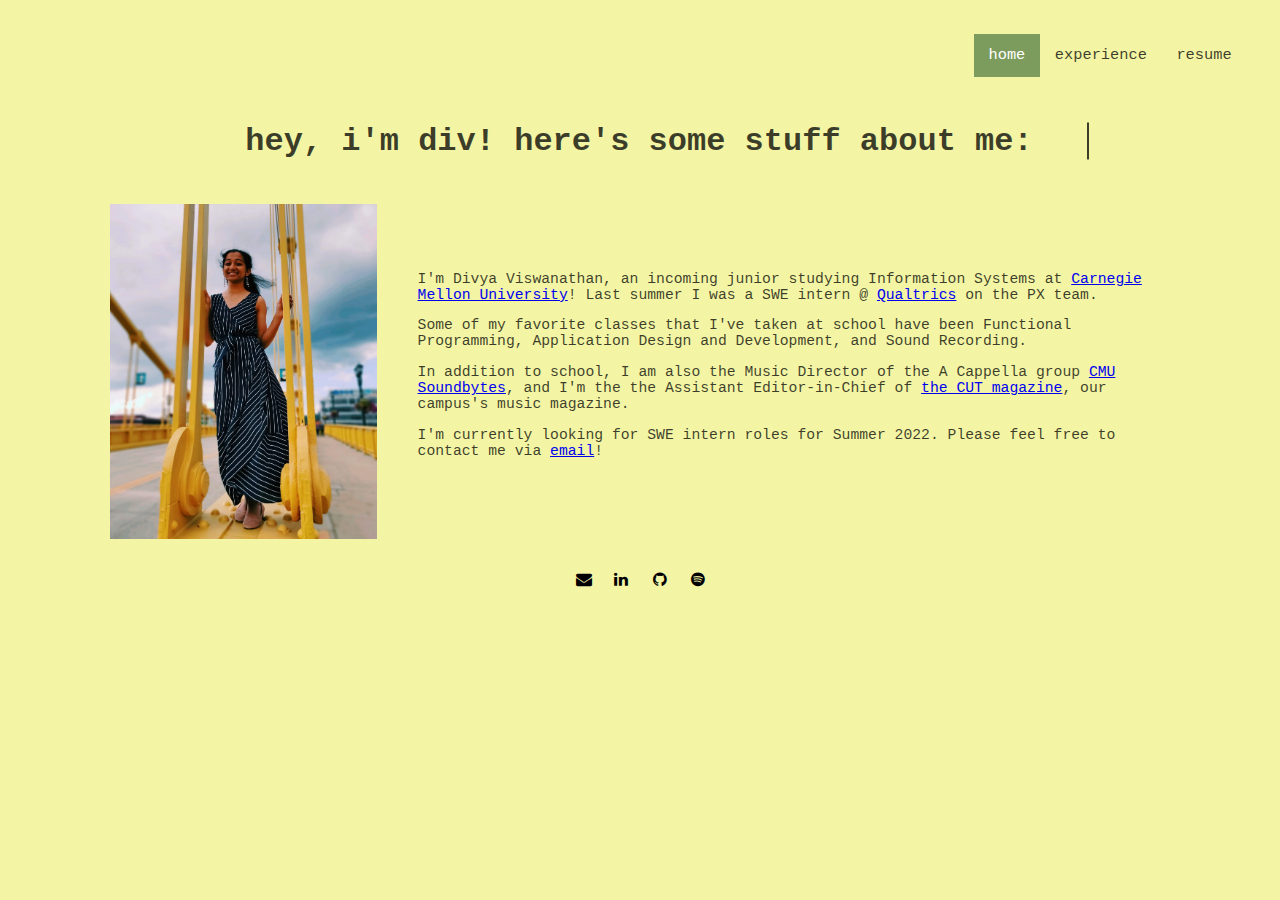
==== index.html @ 9617547a "added footer" ====
<!DOCTYPE html>
<head>

    <meta charset="UTF-8">
    <meta name="author" content="Divya Viswanathan">
    <meta name="viewport" content="width=device-width, initial-scale=1.0">
    <meta name="description" content="Divya's Portfolio">

    <title>div's portfolio</title>

    <!-- External Links to CSS files -->
    <link rel="stylesheet" media="all" type="text/css" href="css/styles.css" />
    <!-- Adding font awesome icon library -->
    <link rel="stylesheet" href="https://cdnjs.cloudflare.com/ajax/libs/font-awesome/4.7.0/css/font-awesome.min.css">

</head>

<div class="topnav">
    <a href="#resume">resume</a>
    <a href="#experience">experience</a>
    <a class="active" href="index.html">home</a>
</div>

<h2 class="heyimdiv anim-typewriter">hey, i'm div! here's some stuff about me: </h2>

<div class="homeimage">
    <img src="home_div_pic.jpg">
</div>

<div class="aboutme">
    <p>I'm Divya Viswanathan, an incoming junior studying Information Systems at <a href="https://www.cmu.edu" target="_blank">Carnegie Mellon University</a>! Last summer I was a SWE intern @ <a href="https://www.qualtrics.com/product-experience/" target="_blank">Qualtrics</a> on the PX team.</p>
        
    <p>Some of my favorite classes that I've taken at school have been Functional Programming, Application Design and Development, and Sound Recording.</p> 
        
    <p>In addition to school, I am also the Music Director of the A Cappella group <a href="https://www.cmusoundbytes.com" target="_blank">CMU Soundbytes</a>, and I'm the the Assistant Editor-in-Chief of <a href="https://www.thecutmagazine.com/" target="_blank">the CUT magazine</a>, our campus's music magazine.</p>

    <p>I'm currently looking for SWE intern roles for Summer 2022. Please feel free to contact me via <a href = "mailto: divyav@andrew.cmu.edu">email</a>!</p>
</div>

<div class="container">
    <footer>
        <div class="footer-social-icons">
            <a href="mailto: divyav@andrew.cmu.edu" class="fa fa-envelope"></a>
            <a href="https://www.linkedin.com/in/divya-vis/" target="_blank" class="fa fa-linkedin"></a>
            <a href="https://github.com/divyavis" target="_blank" class="fa fa-github"></a>
            <a href="https://open.spotify.com/user/divviswa?si=8ea76c7d7264491a" target="_blank" class="fa fa-spotify"></a>
        </div>
    </footer>
</div>
---- css/styles.css ----
/* Google Fonts */
/* @import url(https://fonts.googleapis.com/css?family=Anonymous+Pro); */

/* Global */
html{
  min-height: 100%;
  overflow: hidden;
}
body{
  padding: 2vw;
  color: rgba(0, 0, 0, 0.75);
  font-family: 'Monaco', monospace;  
  background-color: rgb(243, 245, 165);  
}

.topnav {
    overflow: hidden;
}
  
.topnav a {
    float: right;
    color:  rgba(0, 0, 0, 0.75);
    text-align: center;
    padding: 1vw 1.15vw; /* 14px 16px; */
    text-decoration: none;
    font-size: 1.2vw;
}
  
.topnav a:hover {
    background-color: rgba(209, 209, 209, 0.6);
    color: black;
}
  
.topnav a.active {
    background-color: #7c9c5e;
    color: white;
}

.heyimdiv {
    position: relative;
    top: 5vw;  
    width: 70vw;
    margin: 0 auto;
    border-right: 2px solid rgba(0, 0, 0, 0.75);
    font-size: 2.5vw;
    text-align: center;
    white-space: nowrap;
    overflow: hidden;
    transform: translateY(-50%);    
}

.homeimage {
    position: relative;
    top: 7vw;
    left: 6vw;
}

.homeimage img {
    max-width:22%;
    height:auto;
    display: block;
}

.aboutme {
    margin-left: 30%;
    margin-right: 10%;
    font-size: 1.15vw;
    position: absolute;               
    top: 20vw;                         /* 3 */
}

footer {
    position: relative;
    /* background-color: rgb(243, 245, 165); */
    color: rgb(243, 245, 165);
    /* padding: 2vw; */
    /* left: 50%; */
    /* bottom: 2%; */
}

.footer-social-icons{
    display:flex;
    justify-content:center;
    width:100%;
}

.fa {  
    width: 1vw;
    padding: 0.5vw;
    /* font-size: 20vw; */
    text-align: center;
    text-decoration: none;
    margin: 9vw 0.5vw;
    color: rgb(0, 0, 0);
}

.fa:hover {
    color: rgb(185, 185, 185);
    opacity: 0.7;
}

.fa-spotify {
    background: rgb(243, 245, 165); /* rgb(29, 215, 96); */
}

.fa-envelope {
    background: rgb(243, 245, 165); /* rgb(234, 68, 53); */
}

.fa-github {
  background: rgb(243, 245, 165); /* rgb(234, 68, 53); */
}

.fa-linkedin {
  background: rgb(243, 245, 165); /* rgb(234, 68, 53); */
}

/* Animation */
.anim-typewriter{
  animation: typewriter 4s steps(70) 1s 1, 
             blinkTextCursor 1000ms steps(70) infinite normal;
}
@keyframes typewriter{
  from{width: 0;}
  to{width: 70vw;}
}
@keyframes blinkTextCursor{
  from{border-right-color: rgba(0, 0, 0, 0.75);}
  to{border-right-color: transparent;}
}
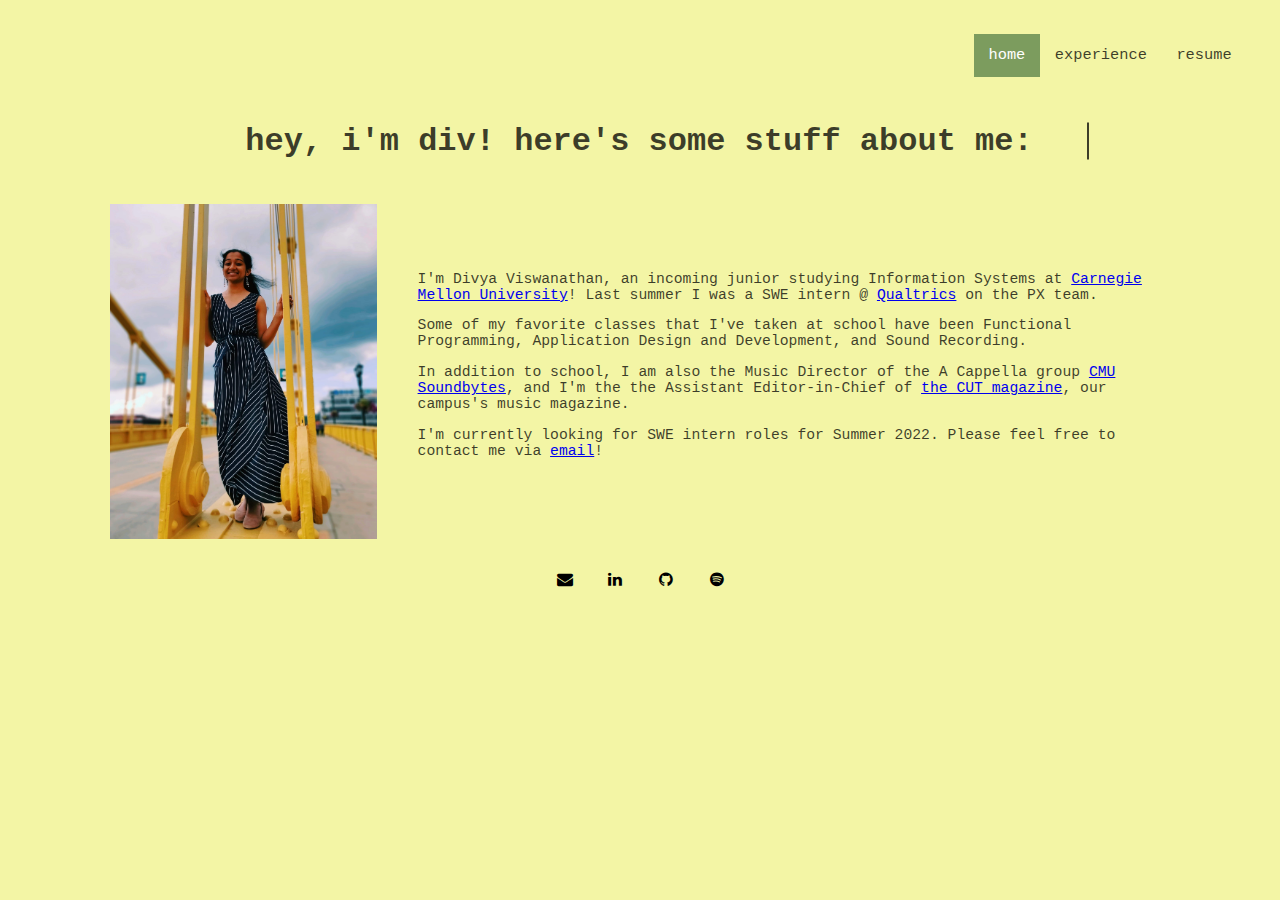
==== commit 10f5d370: "added experience page" ====
--- a/index.html
+++ b/index.html
@@ -17,7 +17,7 @@
 
 <div class="topnav">
     <a href="#resume">resume</a>
-    <a href="#experience">experience</a>
+    <a href="experience.html">experience</a>
     <a class="active" href="index.html">home</a>
 </div>
 
@@ -37,7 +37,7 @@
     <p>I'm currently looking for SWE intern roles for Summer 2022. Please feel free to contact me via <a href = "mailto: divyav@andrew.cmu.edu">email</a>!</p>
 </div>
 
-<div class="container">
+<div class="homeFooter">
     <footer>
         <div class="footer-social-icons">
             <a href="mailto: divyav@andrew.cmu.edu" class="fa fa-envelope"></a>
--- a/css/styles.css
+++ b/css/styles.css
@@ -1,16 +1,13 @@
-/* Google Fonts */
-/* @import url(https://fonts.googleapis.com/css?family=Anonymous+Pro); */
-
 /* Global */
-html{
-  min-height: 100%;
-  overflow: hidden;
+html {
+    min-height: 100%;
+    overflow: hidden;
 }
-body{
-  padding: 2vw;
-  color: rgba(0, 0, 0, 0.75);
-  font-family: 'Monaco', monospace;  
-  background-color: rgb(243, 245, 165);  
+body {
+    padding: 2vw;
+    color: rgba(0, 0, 0, 0.75);
+    font-family: 'Monaco', monospace;  
+    background-color: rgb(243, 245, 165);  
 }
 
 .topnav {
@@ -69,8 +66,18 @@
     top: 20vw;                         /* 3 */
 }
 
-footer {
+homeFooter {
     position: relative;
+    /* background-color: rgb(243, 245, 165); */
+    color: rgb(243, 245, 165);
+    /* padding: 2vw; */
+    /* left: 50%; */
+    /* bottom: 2%; */
+}
+
+.experienceFooter {
+    position: relative;
+    top: -6.5vw;
     /* background-color: rgb(243, 245, 165); */
     color: rgb(243, 245, 165);
     /* padding: 2vw; */
@@ -90,7 +97,7 @@
     /* font-size: 20vw; */
     text-align: center;
     text-decoration: none;
-    margin: 9vw 0.5vw;
+    margin: 9vw 1vw;
     color: rgb(0, 0, 0);
 }
 
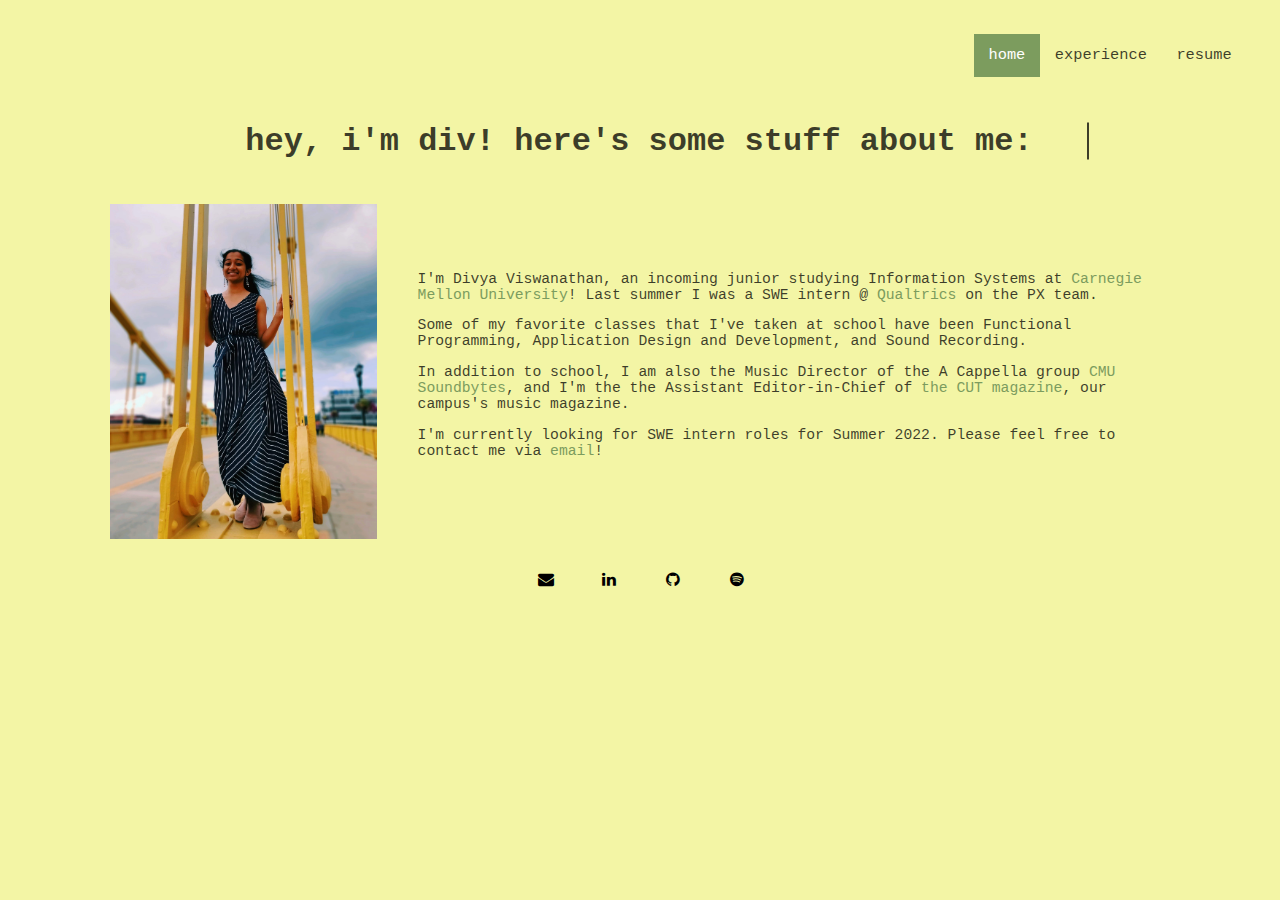
==== commit 806508e7: "added resume and fixed margins and sizes" ====
--- a/index.html
+++ b/index.html
@@ -16,25 +16,25 @@
 </head>
 
 <div class="topnav">
-    <a href="#resume">resume</a>
+    <a href="DivyaResumeV7.pdf" target="_blank">resume</a>
     <a href="experience.html">experience</a>
     <a class="active" href="index.html">home</a>
 </div>
 
-<h2 class="heyimdiv anim-typewriter">hey, i'm div! here's some stuff about me: </h2>
+<h1 class="heyimdiv anim-typewriter">hey, i'm div! here's some stuff about me: </h1>
 
 <div class="homeimage">
     <img src="home_div_pic.jpg">
 </div>
 
 <div class="aboutme">
-    <p>I'm Divya Viswanathan, an incoming junior studying Information Systems at <a href="https://www.cmu.edu" target="_blank">Carnegie Mellon University</a>! Last summer I was a SWE intern @ <a href="https://www.qualtrics.com/product-experience/" target="_blank">Qualtrics</a> on the PX team.</p>
+    <p>I'm Divya Viswanathan, an incoming junior studying Information Systems at <a class="links" href="https://www.cmu.edu" target="_blank">Carnegie Mellon University</a>! Last summer I was a SWE intern @ <a class="links" href="https://www.qualtrics.com/product-experience/" target="_blank">Qualtrics</a> on the PX team.</p>
         
     <p>Some of my favorite classes that I've taken at school have been Functional Programming, Application Design and Development, and Sound Recording.</p> 
         
-    <p>In addition to school, I am also the Music Director of the A Cappella group <a href="https://www.cmusoundbytes.com" target="_blank">CMU Soundbytes</a>, and I'm the the Assistant Editor-in-Chief of <a href="https://www.thecutmagazine.com/" target="_blank">the CUT magazine</a>, our campus's music magazine.</p>
+    <p>In addition to school, I am also the Music Director of the A Cappella group <a class="links" href="https://www.cmusoundbytes.com" target="_blank">CMU Soundbytes</a>, and I'm the the Assistant Editor-in-Chief of <a class="links" href="https://www.thecutmagazine.com/" target="_blank">the CUT magazine</a>, our campus's music magazine.</p>
 
-    <p>I'm currently looking for SWE intern roles for Summer 2022. Please feel free to contact me via <a href = "mailto: divyav@andrew.cmu.edu">email</a>!</p>
+    <p>I'm currently looking for SWE intern roles for Summer 2022. Please feel free to contact me via <a class="links" href = "mailto: divyav@andrew.cmu.edu">email</a>!</p>
 </div>
 
 <div class="homeFooter">
--- a/css/styles.css
+++ b/css/styles.css
@@ -66,10 +66,27 @@
     top: 20vw;                         /* 3 */
 }
 
+.links:link {
+    color: #7c9c5e;
+    background-color: transparent;
+    text-decoration: none;
+}
+.links:visited {
+    color: rgb(156, 129, 160);
+    background-color: transparent;
+    text-decoration: none;
+}
+.links:hover {
+    color: rgb(150, 150, 150);
+    background-color: transparent;
+    text-decoration: underline;
+}
+
 homeFooter {
     position: relative;
     /* background-color: rgb(243, 245, 165); */
     color: rgb(243, 245, 165);
+    text-align: center;
     /* padding: 2vw; */
     /* left: 50%; */
     /* bottom: 2%; */
@@ -77,9 +94,10 @@
 
 .experienceFooter {
     position: relative;
-    top: -6.5vw;
+    top: -10.5vw;
     /* background-color: rgb(243, 245, 165); */
     color: rgb(243, 245, 165);
+    text-align: center;
     /* padding: 2vw; */
     /* left: 50%; */
     /* bottom: 2%; */
@@ -97,12 +115,12 @@
     /* font-size: 20vw; */
     text-align: center;
     text-decoration: none;
-    margin: 9vw 1vw;
+    margin: 9vw 1.5vw;
     color: rgb(0, 0, 0);
 }
 
 .fa:hover {
-    color: rgb(185, 185, 185);
+    color: rgb(150, 150, 150);
     opacity: 0.7;
 }
 
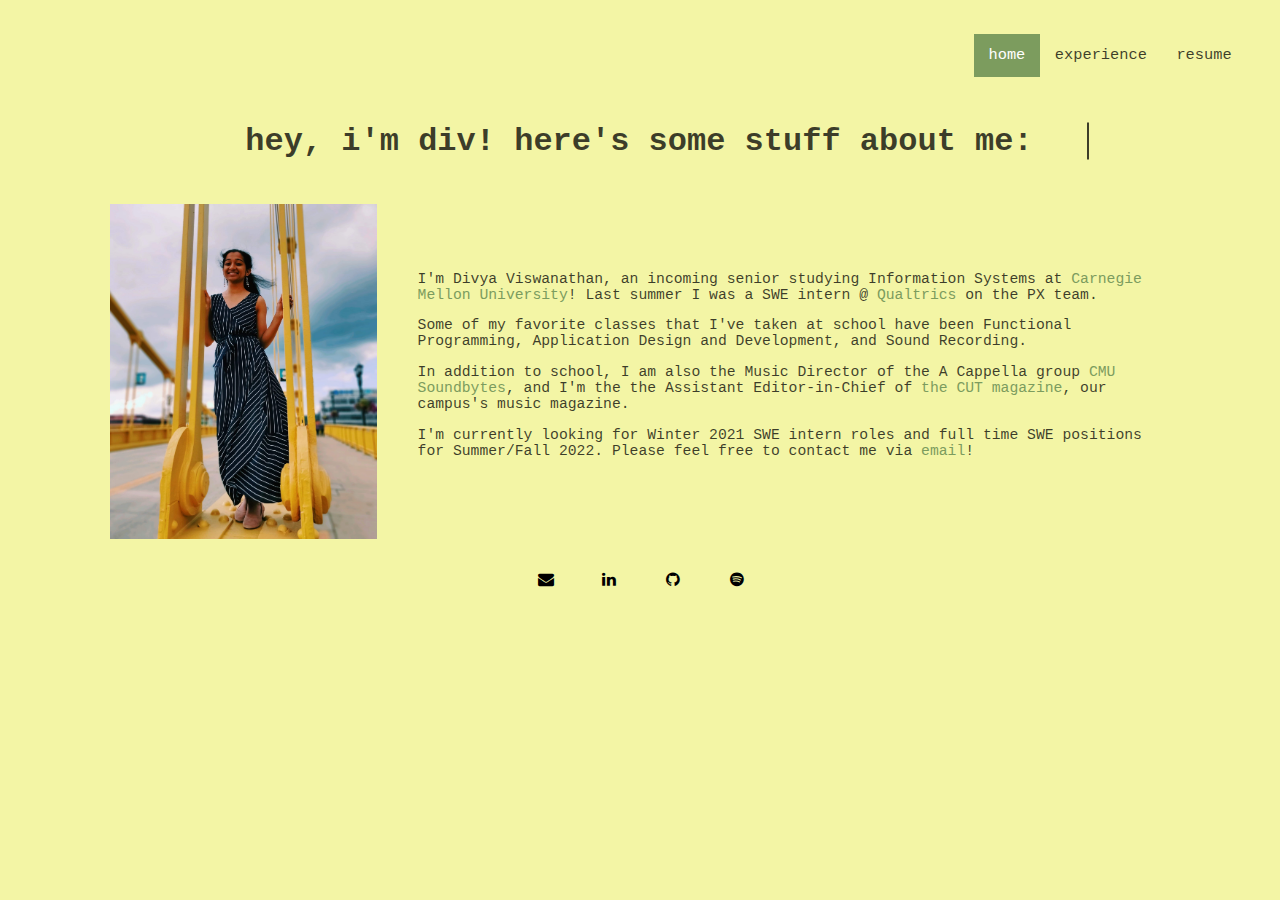
==== commit a4a9af4d: "updated resume and added browser icon" ====
--- a/index.html
+++ b/index.html
@@ -12,11 +12,13 @@
     <link rel="stylesheet" media="all" type="text/css" href="css/styles.css" />
     <!-- Adding font awesome icon library -->
     <link rel="stylesheet" href="https://cdnjs.cloudflare.com/ajax/libs/font-awesome/4.7.0/css/font-awesome.min.css">
+    <!-- Adding broswer icon -->
+    <link rel="icon" type="image/jpg" href="browser_icon.jpg" />
 
 </head>
 
 <div class="topnav">
-    <a href="DivyaResumeV7.pdf" target="_blank">resume</a>
+    <a href="DivyaResumeV8.pdf" target="_blank">resume</a>
     <a href="experience.html">experience</a>
     <a class="active" href="index.html">home</a>
 </div>
@@ -28,13 +30,13 @@
 </div>
 
 <div class="aboutme">
-    <p>I'm Divya Viswanathan, an incoming junior studying Information Systems at <a class="links" href="https://www.cmu.edu" target="_blank">Carnegie Mellon University</a>! Last summer I was a SWE intern @ <a class="links" href="https://www.qualtrics.com/product-experience/" target="_blank">Qualtrics</a> on the PX team.</p>
+    <p>I'm Divya Viswanathan, an incoming senior studying Information Systems at <a class="links" href="https://www.cmu.edu" target="_blank">Carnegie Mellon University</a>! Last summer I was a SWE intern @ <a class="links" href="https://www.qualtrics.com/product-experience/" target="_blank">Qualtrics</a> on the PX team.</p>
         
     <p>Some of my favorite classes that I've taken at school have been Functional Programming, Application Design and Development, and Sound Recording.</p> 
         
     <p>In addition to school, I am also the Music Director of the A Cappella group <a class="links" href="https://www.cmusoundbytes.com" target="_blank">CMU Soundbytes</a>, and I'm the the Assistant Editor-in-Chief of <a class="links" href="https://www.thecutmagazine.com/" target="_blank">the CUT magazine</a>, our campus's music magazine.</p>
 
-    <p>I'm currently looking for SWE intern roles for Summer 2022. Please feel free to contact me via <a class="links" href = "mailto: divyav@andrew.cmu.edu">email</a>!</p>
+    <p>I'm currently looking for Winter 2021 SWE intern roles and full time SWE positions for Summer/Fall 2022. Please feel free to contact me via <a class="links" href = "mailto: divyav@andrew.cmu.edu">email</a>!</p>
 </div>
 
 <div class="homeFooter">
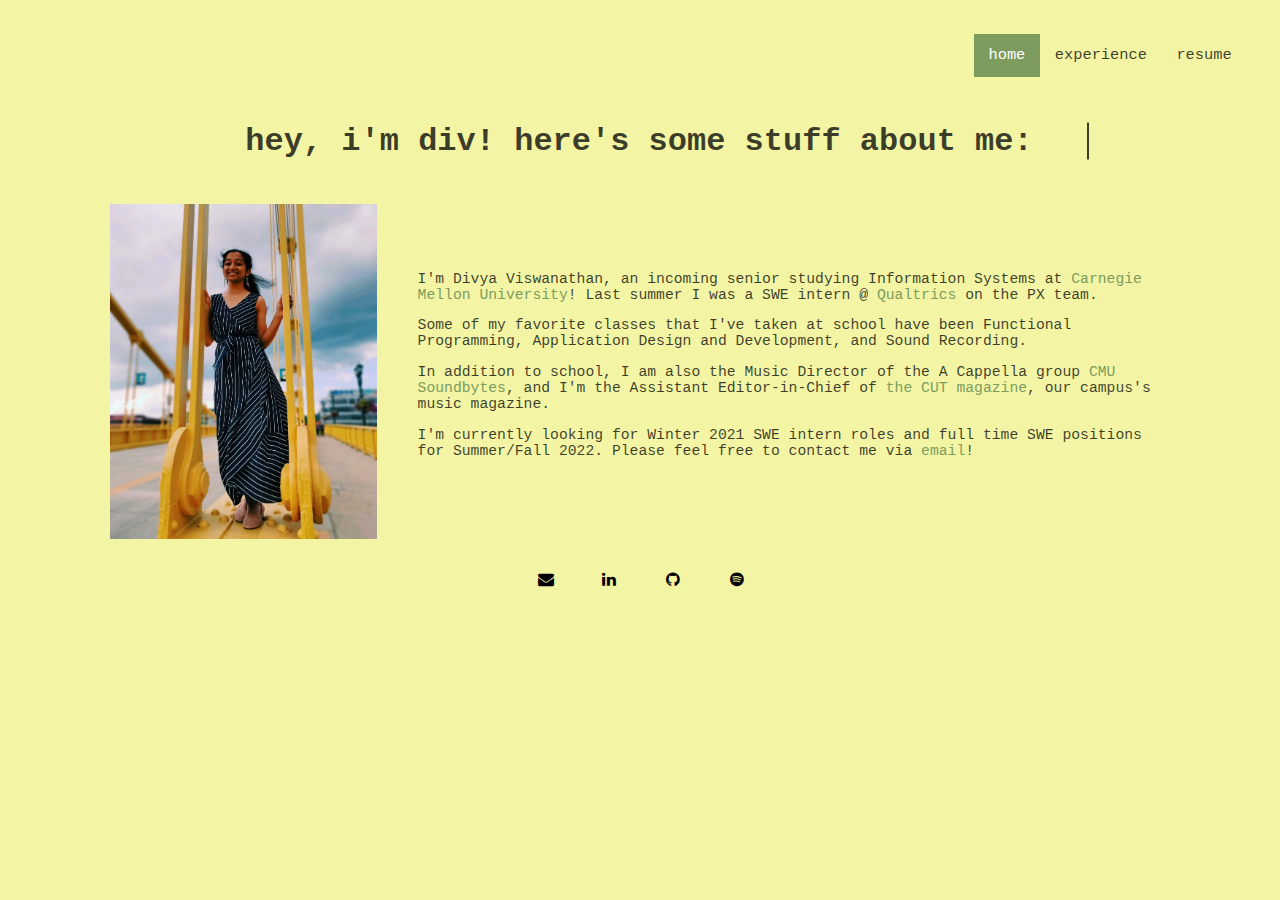
==== commit 271cf465: "minor fixes" ====
--- a/index.html
+++ b/index.html
@@ -12,13 +12,13 @@
     <link rel="stylesheet" media="all" type="text/css" href="css/styles.css" />
     <!-- Adding font awesome icon library -->
     <link rel="stylesheet" href="https://cdnjs.cloudflare.com/ajax/libs/font-awesome/4.7.0/css/font-awesome.min.css">
-    <!-- Adding broswer icon -->
+    <!-- Adding browser icon -->
     <link rel="icon" type="image/jpg" href="browser_icon.jpg" />
 
 </head>
 
 <div class="topnav">
-    <a href="DivyaResumeV8.pdf" target="_blank">resume</a>
+    <a href="DivyaResumeCurrent.pdf" target="_blank">resume</a>
     <a href="experience.html">experience</a>
     <a class="active" href="index.html">home</a>
 </div>
@@ -34,7 +34,7 @@
         
     <p>Some of my favorite classes that I've taken at school have been Functional Programming, Application Design and Development, and Sound Recording.</p> 
         
-    <p>In addition to school, I am also the Music Director of the A Cappella group <a class="links" href="https://www.cmusoundbytes.com" target="_blank">CMU Soundbytes</a>, and I'm the the Assistant Editor-in-Chief of <a class="links" href="https://www.thecutmagazine.com/" target="_blank">the CUT magazine</a>, our campus's music magazine.</p>
+    <p>In addition to school, I am also the Music Director of the A Cappella group <a class="links" href="https://www.cmusoundbytes.com" target="_blank">CMU Soundbytes</a>, and I'm the Assistant Editor-in-Chief of <a class="links" href="https://www.thecutmagazine.com/" target="_blank">the CUT magazine</a>, our campus's music magazine.</p>
 
     <p>I'm currently looking for Winter 2021 SWE intern roles and full time SWE positions for Summer/Fall 2022. Please feel free to contact me via <a class="links" href = "mailto: divyav@andrew.cmu.edu">email</a>!</p>
 </div>
@@ -48,4 +48,4 @@
             <a href="https://open.spotify.com/user/divviswa?si=8ea76c7d7264491a" target="_blank" class="fa fa-spotify"></a>
         </div>
     </footer>
-</div>+</div>
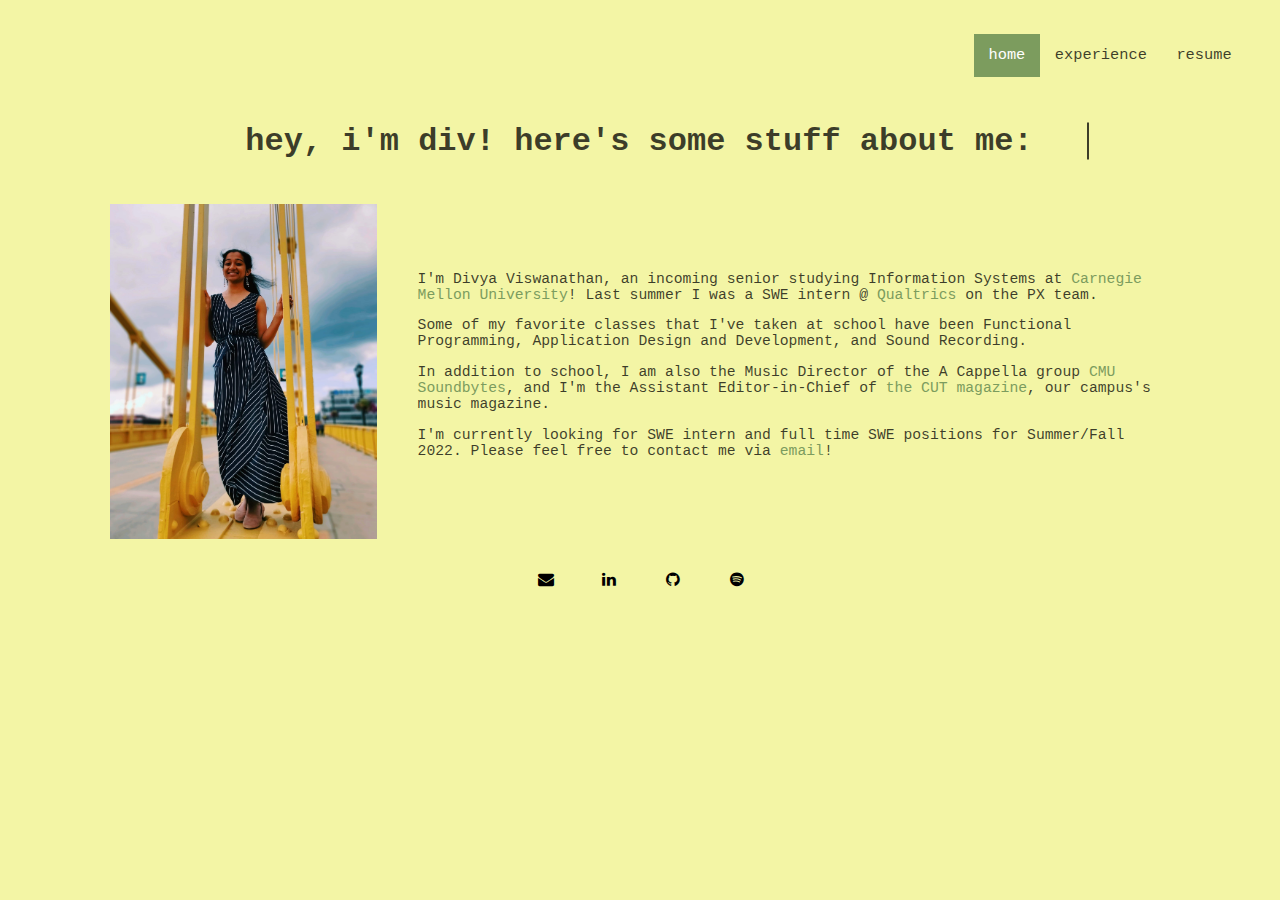
==== commit 9e6970d6: "edit role status" ====
--- a/index.html
+++ b/index.html
@@ -36,7 +36,7 @@
         
     <p>In addition to school, I am also the Music Director of the A Cappella group <a class="links" href="https://www.cmusoundbytes.com" target="_blank">CMU Soundbytes</a>, and I'm the Assistant Editor-in-Chief of <a class="links" href="https://www.thecutmagazine.com/" target="_blank">the CUT magazine</a>, our campus's music magazine.</p>
 
-    <p>I'm currently looking for Winter 2021 SWE intern roles and full time SWE positions for Summer/Fall 2022. Please feel free to contact me via <a class="links" href = "mailto: divyav@andrew.cmu.edu">email</a>!</p>
+    <p>I'm currently looking for SWE intern and full time SWE positions for Summer/Fall 2022. Please feel free to contact me via <a class="links" href = "mailto: divyav@andrew.cmu.edu">email</a>!</p>
 </div>
 
 <div class="homeFooter">
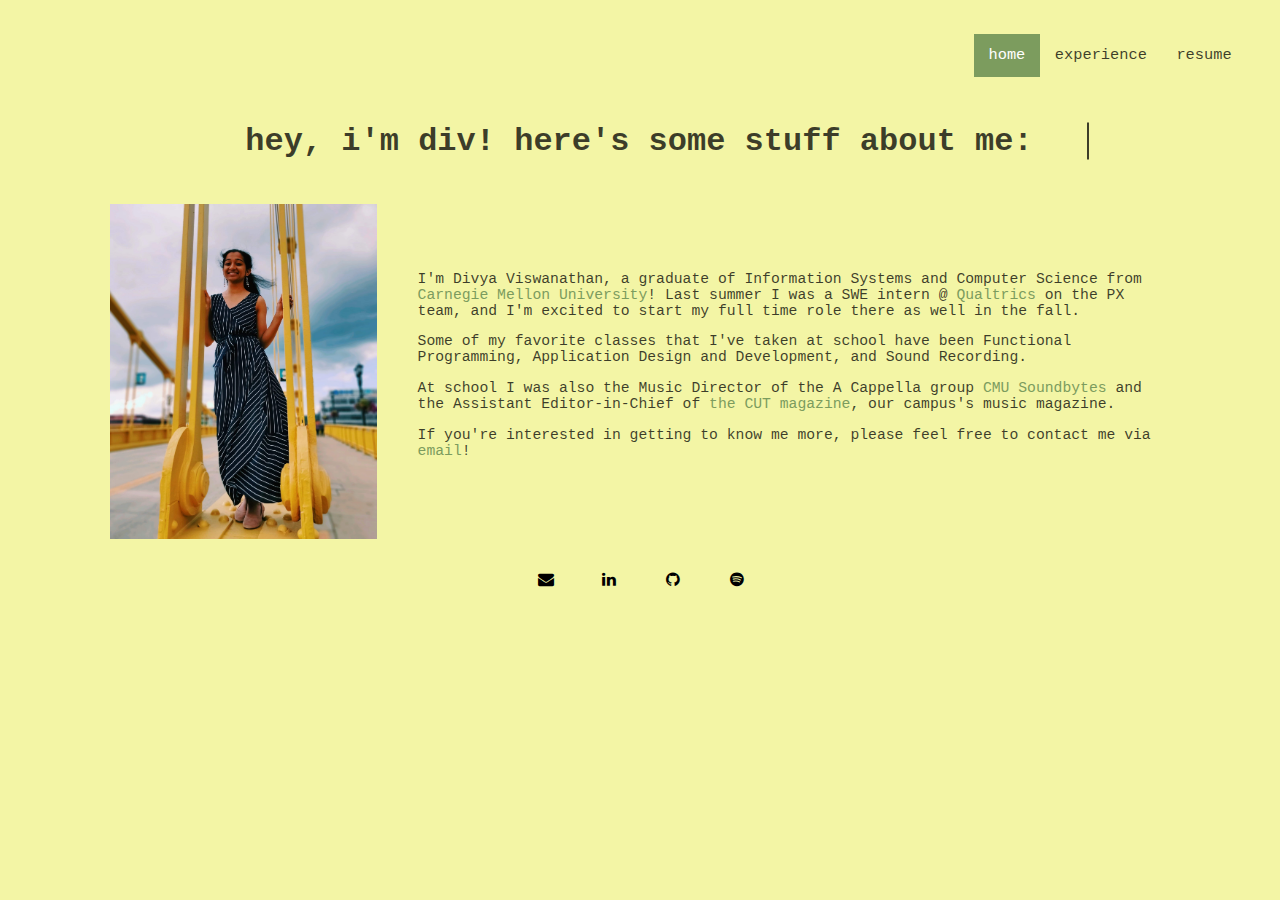
==== commit ce30d8b4: "updated bio" ====
--- a/index.html
+++ b/index.html
@@ -30,13 +30,13 @@
 </div>
 
 <div class="aboutme">
-    <p>I'm Divya Viswanathan, an incoming senior studying Information Systems at <a class="links" href="https://www.cmu.edu" target="_blank">Carnegie Mellon University</a>! Last summer I was a SWE intern @ <a class="links" href="https://www.qualtrics.com/product-experience/" target="_blank">Qualtrics</a> on the PX team.</p>
+    <p>I'm Divya Viswanathan, a graduate of Information Systems and Computer Science from <a class="links" href="https://www.cmu.edu" target="_blank">Carnegie Mellon University</a>! Last summer I was a SWE intern @ <a class="links" href="https://www.qualtrics.com/product-experience/" target="_blank">Qualtrics</a> on the PX team, and I'm excited to start my full time role there as well in the fall.</p>
         
     <p>Some of my favorite classes that I've taken at school have been Functional Programming, Application Design and Development, and Sound Recording.</p> 
         
-    <p>In addition to school, I am also the Music Director of the A Cappella group <a class="links" href="https://www.cmusoundbytes.com" target="_blank">CMU Soundbytes</a>, and I'm the Assistant Editor-in-Chief of <a class="links" href="https://www.thecutmagazine.com/" target="_blank">the CUT magazine</a>, our campus's music magazine.</p>
+    <p>At school I was also the Music Director of the A Cappella group <a class="links" href="https://www.cmusoundbytes.com" target="_blank">CMU Soundbytes</a> and the Assistant Editor-in-Chief of <a class="links" href="https://www.thecutmagazine.com/" target="_blank">the CUT magazine</a>, our campus's music magazine.</p>
 
-    <p>I'm currently looking for SWE intern and full time SWE positions for Summer/Fall 2022. Please feel free to contact me via <a class="links" href = "mailto: divyav@andrew.cmu.edu">email</a>!</p>
+    <p>If you're interested in getting to know me more, please feel free to contact me via <a class="links" href = "mailto: divyav@andrew.cmu.edu">email</a>!</p>
 </div>
 
 <div class="homeFooter">
